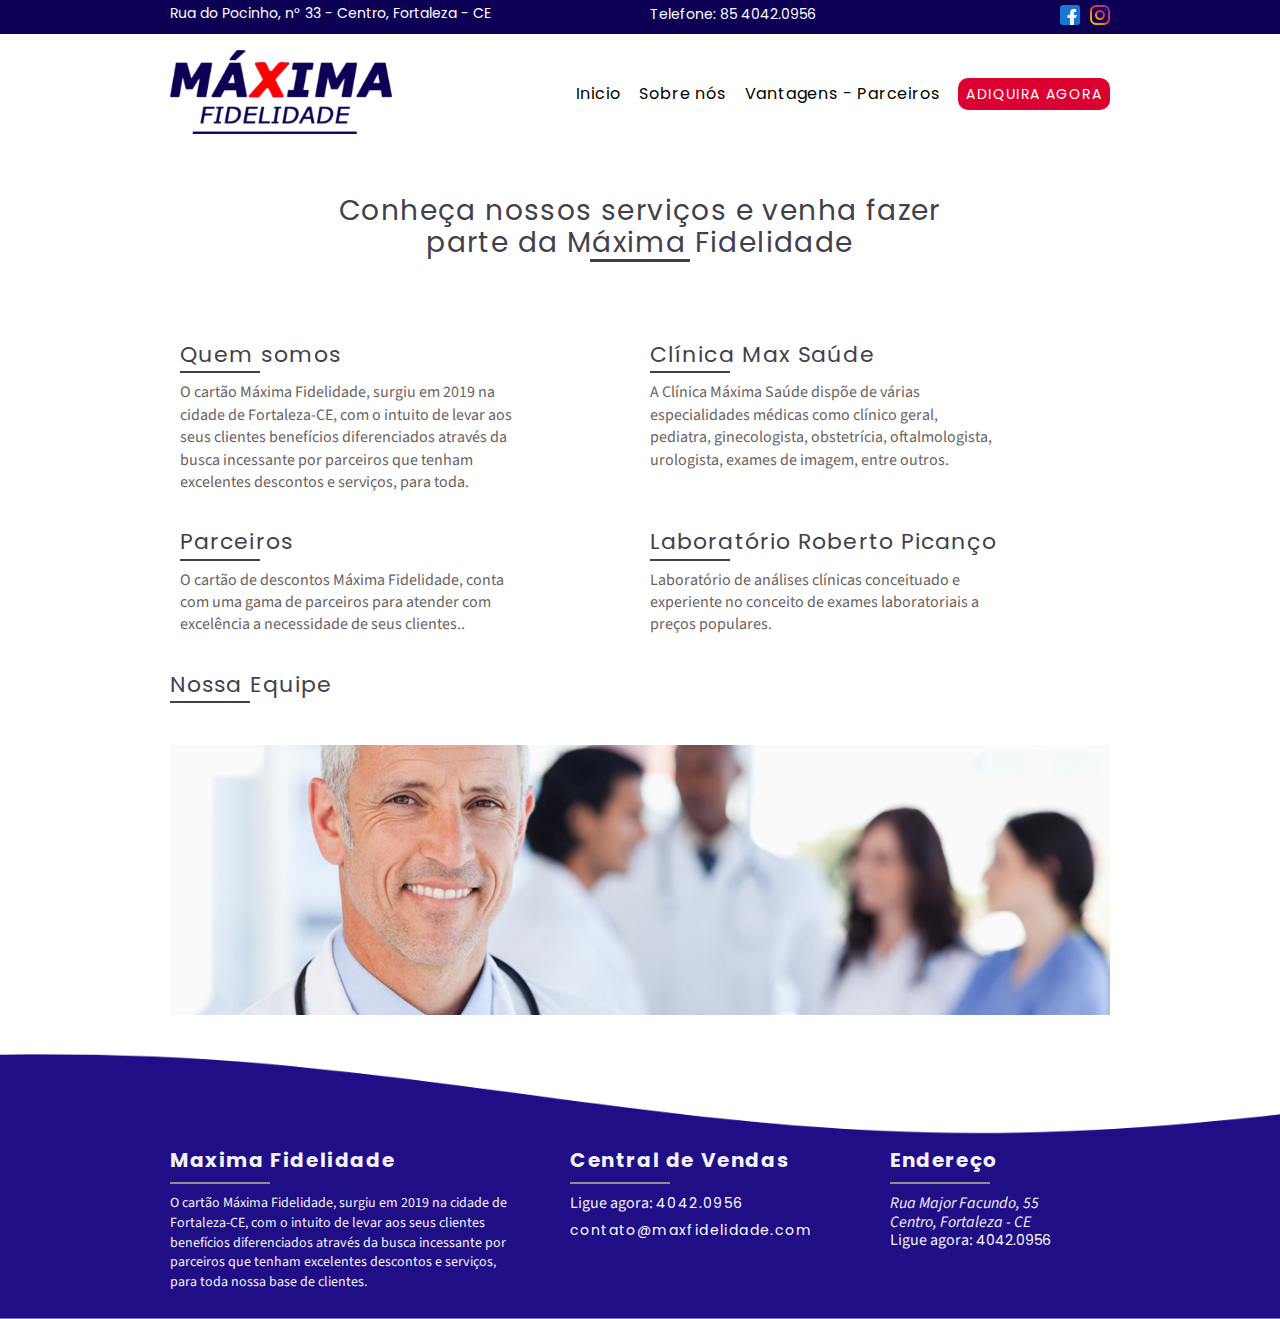
==== sobre.html @ dbd35faf "Updade css" ====
<!DOCTYPE html>
<html lang="pt-br">
<head>
  <meta charset="UTF-8">
  <meta name="viewport" content="width=device-width, initial-scale=1.0">


  <!-- fontes -->
  <link href="https://fonts.googleapis.com/css2?family=Poppins:wght@400;700&display=swap" rel="stylesheet">
  <link href="https://fonts.googleapis.com/css2?family=Poppins:wght@400;700&family=Source+Sans+Pro:wght@400;700&display=swap" rel="stylesheet">

  <link rel="stylesheet" href="css/normalize.css">
  <link rel="stylesheet" href="css/reset.css">
  <link rel="stylesheet" href="css/grid.css">
  <link rel="stylesheet" href="css/style.css">

  <title>Maxima Fidelidade</title>
</head>
<body>
  <!-- Sub header -->
  <section class="sub-header">
    <div class="container">
      <div class="grid-6">
        <p>Rua do Pocinho, n°  33 - Centro, Fortaleza - CE</p>
      </div>
      <div class="grid-3">
        <a href="tel:+558540420956">Telefone: 85 4042.0956</a>
      </div>
      <div class="grid-3">
        <ul class="sub-redes-sociais">
          <li><a href="https://www.instagram.com/cartaomaximafidelidadeoficial/" target="_blank"><img src="img/icones/instagram.png" alt="Instagram"></a></li>
          <li><a href="#"><img src="img/icones/facebook.png" alt="Facebook"></a></li>
        </ul>
      </div>
    </div>
  </section>

  <!-- header -->
  <header class="header container">
    <div class="grid-4">
      <a class="logo" href="index.html"><img src="img/logo.png" alt="Maxima Fidelidade, Clinica pupular"></a>
    </div>
    <nav class="grid-8">
      <ul class="menu">
        <li><a class="cool-link" href="index.html">Inicio</a></li>
        <li><a class="cool-link" href="sobre.html">Sobre nós</a></li>
        <li><a class="cool-link" href="#">Vantagens - Parceiros</a></li>
        <li><a class="btn" href="#">Adiquira Agora</a></li>
      </ul>
    </nav>
  </header>

  <section class="container sobre">

    <h1 class="titulo">Conheça nossos serviços e venha fazer parte da Máxima Fidelidade</h1>
    
    <div class="grid-12">
      <div class="grid-6 sobre-item">
        <h2>Quem somos</h2>
        <p>O cartão Máxima Fidelidade, surgiu em 2019 na cidade de Fortaleza-CE, com o intuito de levar aos seus clientes benefícios diferenciados através da busca incessante por parceiros que tenham excelentes descontos e serviços, para toda.</p>
      </div>
      <div class="grid-6 sobre-item">
        <h2>Clínica Max Saúde</h2>
        <p>A Clínica Máxima Saúde dispõe de várias especialidades médicas como clínico geral, pediatra, ginecologista, obstetrícia, oftalmologista, urologista, exames de imagem, entre outros.</p>
      </div>

    </div>
    <div class="grid-12">
      <div class="grid-6 sobre-item">
        <h2>Parceiros</h2>
        <p>O cartão de descontos Máxima Fidelidade, conta com uma gama de parceiros para atender com excelência a necessidade de seus clientes..</p>
      </div>
      <div class="grid-6 sobre-item">
        <h2>Laboratório Roberto Picanço</h2>
        <p>Laboratório de análises clínicas conceituado e experiente no conceito de exames laboratoriais a preços populares.</p>
      </div>
    </div>

    <div class="grid-12 equipe">
      <h2>Nossa Equipe</h2>
      <img src="img/medicos.jpg" alt="Equipe Medica">
    </div>
  </section>

  <!-- footer -->
  <footer class="footer">
    <div class="container footer-content">
      <div class="grid-5">
        <h3>Maxima Fidelidade</h3>
        <p>O cartão Máxima Fidelidade, surgiu em 2019 na cidade de Fortaleza-CE, com o intuito de levar aos seus clientes benefícios diferenciados através da busca incessante por parceiros que tenham excelentes descontos e serviços, para toda nossa base de clientes.</p>
      </div>
  
      <div class="grid-4 footer-contato">
        <h3>Central de Vendas</h3>
        <ul>
          <li>Ligue agora: <a href="tel:+558540420956">4042.0956</a></li>
          <li><a href="mailto:contato@maxfidelidade.com">contato@maxfidelidade.com</a></li>
        </ul>
      </div>
  
      <div class="grid-3">
        <h3>Endereço</h3>
        <ul>
          <li>
            <address>Rua Major Facundo, 55 <br> Centro, Fortaleza - CE</address>
          </li>
          <li>Ligue agora: <a href="tel:+558540420956">4042.0956</a></li>
        </ul>
      </div>
    </div>
  </footer>
</body>
</html>
---- css/grid.css ----
.container {
	max-width: 960px;
	margin: 0 auto;
}

.container::after, .container::before {
	content: '';
	display: table;
	clear: both;
}

.grid-1, .grid-2, .grid-3, .grid-4, .grid-5, .grid-6, .grid-7, .grid-8, .grid-9, .grid-10, .grid-11, .grid-12 {
	margin-left: 10px;
	margin-right: 10px;
	float: left;
	display: block;
	min-height: 1px;
}

.grid-1 {
	width: calc(8.333% - 20px);
}
.grid-2 {
	width: calc(16.666% - 20px);
}
.grid-3 {
	width: calc(25% - 20px);
}
.grid-4 {
	width: calc(33.333% - 20px);
}
.grid-5 {
	width: calc(41.666% - 20px);
}
.grid-6 {
	width: calc(50% - 20px);
}
.grid-7 {
	width: calc(58.333% - 20px);
}
.grid-8 {
	width: calc(66.666% - 20px);
}
.grid-9 {
	width: calc(75% - 20px);
}
.grid-10 {
	width: calc(83.333% - 20px);
}
.grid-11 {
	width: calc(91.666% - 20px);
}
.grid-12 {
	width: calc(100% - 20px);
}

@media (max-width: 769px) {
	.container {
		max-width: 320px;
	}
	.grid-1, .grid-2, .grid-3, .grid-4, .grid-5, .grid-6, .grid-7, .grid-8, .grid-9, .grid-10, .grid-11, .grid-12 {
		width: 100%;
		margin-left: 0px;
		margin-right: 0px;
		float: none;
	}
}
---- css/style.css ----
/* Estilos gerais */
*,
*:before,
*:after {
  -webkit-box-sizing: border-box;
  -moz-box-sizing: border-box;
  box-sizing: border-box;
}

body {
  font-family: "Source Sans Pro", sans-serif;
}
/*
FONTES
font-family: 'Poppins', sans-serif;
font-family: 'Source Sans Pro', sans-serif;


*/
img {
  max-width: 100%;
}

.btn {
  background-color: #db0030;
  text-transform: uppercase;
  letter-spacing: 0.1em;
  color: #fff;
  border-radius: 10px;
  padding: 8px;
  transition: all 0.1s ease-in;
  display: inline-block;
}
.btn:hover {
  background-color: #9e0022;
}
.titulo {
  font-family: "Poppins", sans-serif;
  font-size: 2.652em;
  letter-spacing: 0.05em;
  font-weight: bold;
  text-align: center;
}
.titulo::after {
  content: "";
  display: block;
  margin: 0 auto;
  height: 3px;
  width: 100px;
  background: #000;
}
.subtitulo {
  font-family: "Poppins", sans-serif;
  font-size: 1.125em;
  font-weight: bold;
  margin: 16px 0;
}
.subtitulo::after {
  content: "";
  display: block;
  margin: 8px auto 0 auto;
  height: 2px;
  width: 80px;
  background: #000;
}
@media (max-width: 769px) {
  .titulo {
    font-size: 1.62em;
  }
}

/* estilos sub header */
.sub-header {
  max-width: 100%;
  padding: 5px 0;
  background-color: #0d0054;
}
.sub-header p,
a {
  color: #fff;
  font-family: "Poppins", sans-serif;
  font-size: 0.875em;
  transition: all 0.1s ease-in;
}
.sub-header a:hover {
  color: #bf0029;
}
.sub-redes-sociais li {
  display: inline-block;
  margin-left: 10px;
  float: right;
}
.sub-redes-sociais img {
  width: 20px;
}
@media (max-width: 769px) {
  .sub-header p {
    font-size: 0.758em;
  }
  .sub-header a,
  .sub-header ul {
    display: none;
  }
}

/* header */
.header {
  padding: 16px 0;
}
.header .logo {
  max-width: 120px;
}
.header .menu {
  margin-top: 28px;
  text-align: right;
}
.header .menu li {
  display: inline-block;
  margin-left: 16px;
  font-family: "Poppins", sans-serif;
}
.cool-link {
  padding: 6px 0;
  color: #000;
  font-size: 1em;
  letter-spacing: 0.05em;
}
.cool-link::after {
  content: "";
  display: block;
  width: 0;
  height: 2px;
  background: #db0030;
  transition: width 0.3s;
}
.cool-link:hover::after {
  width: 100%;
}
@media (max-width: 769px) {
  .header .logo img {
    max-width: 80px;
  }
  .menu {
    /* Adicionar o menu Hambuger */
    display: none;
  }
}

/* intro */
.intro {
  background: url("../img/bg-intro1.jpg") no-repeat center;
  background-size: cover;
  height: 680px;
}
.intro-conteudo {
  float: right;
  margin-top: 15%;
}
.intro h1 {
  font-family: "Poppins", sans-serif;
  font-size: 2em;
  color: #fff;
  line-height: 1.3;
  margin-bottom: 8px;
}
.intro h2 {
  font-family: "Poppins", sans-serif;
  font-size: 2.25em;
  text-transform: uppercase;
  font-weight: bold;
  color: #fff;
  line-height: 1.3;
  letter-spacing: 0.02em;
  margin-bottom: 8px;
  padding-right: 10px;
}
.intro p {
  max-width: 400px;
  color: #fff;
  font-size: 1.375em;
  margin-bottom: 32px;
  line-height: 1.4;
}
@media (max-width: 769px) {
  .intro {
    background: url("../img/bg-into-mobile.jpg") no-repeat;
    height: 500px;
  }
  .intro-conteudo {
    float: none;
    margin-top: 30%;
    text-align: center;
  }
  .intro h1 {
    font-size: 1.375em;
  }
  .intro h2 {
    font-size: 1.625em;
  }
  .intro p {
    font-size: 1.125em;
  }
}

/* beneficios */
.beneficios {
  padding: 60px 10px;
}
.beneficios-item {
  text-align: center;
  padding: 20px;
  margin-top: 36px;
  margin-bottom: 46px;
}
.beneficios-item img {
  width: 70px;
}
.beneficios-item p {
  line-height: 1.4;
}
.beneficios-lista-item {
  color: #444444;
  text-align: center;
  box-shadow: 0 0 30px rgba(214, 215, 216, 0.6);
  padding: 30px 20px;
  border-radius: 20px;
}
.beneficios-lista-item + .beneficios-lista-item {
  margin-top: 30px;
}
.beneficios-img {
  max-width: 500px;
}
.beneficios-img img {
  border-radius: 20px;
}
.beneficios-lista-item img {
  width: 60px;
}
.beneficios-lista-item p {
  font-family: "Poppins", sans-serif;
  color: #aba7b0;
  margin: 26px 10px;
}
.beneficios-lista-item span {
  font-weight: bold;
  font-size: 1.175em;
  color: #000;
}
.beneficios-lista-item ul li {
  font-family: "Poppins", sans-serif;
  color: #aba7b0;
  margin-bottom: 26px;
  color: #aba7b0;
}
.beneficios-lista-item ul li::after {
  content: "";
  display: block;
  height: 3px;
  max-width: 190px;
  background: #eeebf2;
  margin: 18px auto 0 auto;
}
.div-btn {
  text-align: center;
  margin-top: 42px;
}
@media (max-width: 769px) {
  .beneficios-lista-item + .beneficios-lista-item {
    margin-top: 0px;
  }
  .beneficios-lista-item {
    margin: 30px 0;
  }
}

/* preços */
.precos {
  width: 100%;
  background: url(../img/br-precos.png) no-repeat center;
  height: 900px;
  background-size: cover;
  margin-top: 40px;
}
.precos .titulo {
  font-size: 2em;
}
.precos p,
.formulario > p {
  max-width: 600px;
  color: #636166;
  line-height: 1.4;
  text-align: center;
  margin: 16px auto 32px auto;
}
.precos-tabela {
  max-width: 800px;
  margin: 0 auto;
}
.precos-content {
  padding: 120px 0 80px 0;
}
@media (max-width: 769px) {
  .precos .titulo {
    font-size: 1.575em;

    /*
    
    
    Mudar a tabela de preço
    
    
    */
  }
}

/* Formulario */
.formulario {
  padding: 0 10px 60px 10px;
}
.formulario .subtitulo {
  text-align: center;
  font-size: 2em;
}
.formulario-content img {
  width: 60px;
}
.formulario-item {
  color: #444444;
  text-align: center;
  box-shadow: 0 0 30px rgba(214, 215, 216, 0.6);
  padding: 20px 20px;
  border-radius: 20px;
  min-height: 190px;
}
.formulario-item span {
  display: block;
  margin-top: 16px;
  font-family: "Poppins", sans-serif;
  font-size: 1.125em;
}
.formulario-item:first-of-type {
  margin-bottom: 20px;
}
.formulario-item p {
  font-family: "Poppins", sans-serif;
  color: #474747;
  margin: 20px 0 10px 0;
  font-size: 1.125em;
  font-weight: bold;
}
.formulario-item p::after {
  content: "";
  display: block;
  height: 3px;
  max-width: 180px;
  margin: 10px auto;
  background: #eeebf2;
}
.formulario-item a {
  color: #474747;
}
.contato-sociais li {
  margin-top: 5px;
  display: inline-block;
}
.contato-sociais li:nth-child(2) {
  margin: 0 20px;
}
.contato-sociais img {
  width: 20px;
  transition: 100ms ease-in;
}
.contato-sociais img:hover {
  -moz-transform: translate(0px, -5px);
  -webkit-transform: translate(0px, -5px);
  -o-transform: translate(0px, -5px);
  -ms-transform: translate(0px, -5px);
  transform: translate(0px, -5px);
}
.forn input,
textarea {
  font-family: "Source Sans Pro", sans-serif;
  display: block;
  width: 90%;
  margin: 0 auto 20px auto;
  padding: 10px;
  border-radius: 15px;
  border: 1px solid #aba7b0;
  outline: none;
  color: #000;
  font-size: 1.125em;
}
.forn textarea {
  resize: none;
  height: 155px;
}
.forn .btn {
  color: #fff;
}
@media (max-width: 769px) {
  .formulario-item:first-of-type {
    margin-bottom: 0;
  }
  .formulario-item {
    margin: 20px 0;
  }
  .forn input,
  textarea {
    font-size: 0.785em;
  }
}

/* Footer */
.footer {
  padding: 30px 10px;
  background: url(../img/wave@2x.png) no-repeat center;
  background-size: cover;
  height: 300px;
}
.footer-content {
  margin-top: 100px;
  color: rgb(243, 242, 242);
}
.footer-content h3 {
  font-family: "Poppins", sans-serif;
  font-size: 1.25em;
  font-weight: bold;
  letter-spacing: 0.08em;
}
.footer-content h3::after {
  content: "";
  display: block;
  margin: 10px 0;
  height: 2px;
  width: 100px;
  background: rgb(143, 143, 143);
}
.footer-content p {
  padding-right: 40px;
  line-height: 1.4;
  font-size: 0.875em;
}
.footer-contato li {
  margin-bottom: 8px;
}
.footer-contato a {
  letter-spacing: 0.1em;
  transition: all 0.1s ease-in;
}
.footer-contato a:hover {
  color: #bf0029;
}
@media (max-width: 769px) {
  .footer {
    padding: 20px 0;
    background: #0d0054 no-repeat center;
    background-size: cover;
    height: 100%;
  }
  .footer-content h3 {
    font-size: 1em;
  }
  .footer-content {
    margin-top: 0;
  }
  .footer-content div {
    margin-bottom: 30px;
  }
}

/*********

Pagina sobre

**********/
.sobre .titulo {
  font-size: 1.75em;
  max-width: 650px;
  margin: 40px auto 80px auto;
  color: #433f4d;
  font-weight: normal;
}
.sobre .titulo::after {
  background: #433f4d;
}
.sobre-item {
  margin-bottom: 36px;
}
.sobre h2 {
  font-family: "Poppins", sans-serif;
  font-size: 1.375em;
  letter-spacing: 0.05em;
  color: #433f4d;
}
.sobre h2::after {
  content: "";
  display: block;
  height: 2px;
  width: 80px;
  background: #433f4d;
  margin: 4px 0 8px 0;
}
.sobre-item p {
  max-width: 350px;
  line-height: 1.4;
  color: #6a6363;
}
.equipe h2{
  margin-bottom: 42px;
}
@media (max-width: 769px) {
  .sobre .titulo {
    font-size: 1.375em;
    max-width: 650px;
    margin: 40px auto 80px auto;
    color: #433f4d;
    font-weight: normal;
  }
  .sobre h2 {
    font-size: 1.25em;
  }
  .equipe h2{
    margin-bottom: 16px;
  }
}
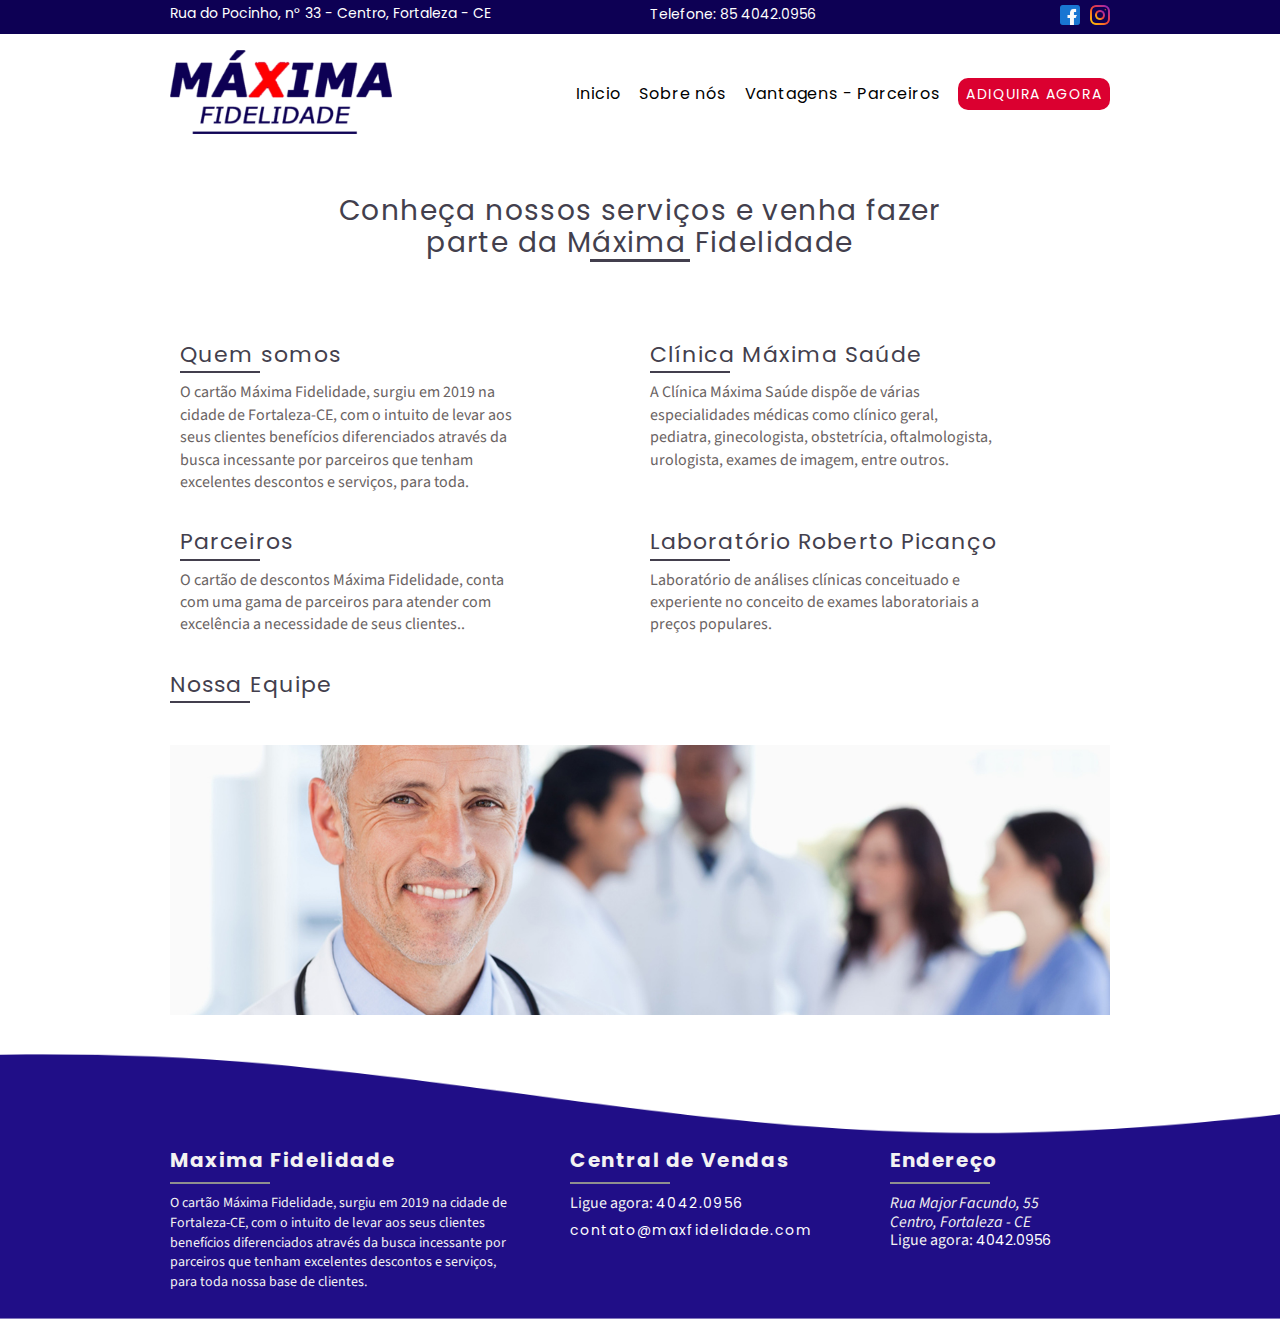
==== commit 00bdfa0b: "Alterações" ====
--- a/sobre.html
+++ b/sobre.html
@@ -60,7 +60,7 @@
         <p>O cartão Máxima Fidelidade, surgiu em 2019 na cidade de Fortaleza-CE, com o intuito de levar aos seus clientes benefícios diferenciados através da busca incessante por parceiros que tenham excelentes descontos e serviços, para toda.</p>
       </div>
       <div class="grid-6 sobre-item">
-        <h2>Clínica Max Saúde</h2>
+        <h2>Clínica Máxima Saúde</h2>
         <p>A Clínica Máxima Saúde dispõe de várias especialidades médicas como clínico geral, pediatra, ginecologista, obstetrícia, oftalmologista, urologista, exames de imagem, entre outros.</p>
       </div>
 
--- a/css/style.css
+++ b/css/style.css
@@ -222,7 +222,7 @@
   color: #444444;
   text-align: center;
   box-shadow: 0 0 30px rgba(214, 215, 216, 0.6);
-  padding: 30px 20px;
+  padding: 20px 20px;
   border-radius: 20px;
 }
 .beneficios-lista-item + .beneficios-lista-item {
@@ -278,7 +278,7 @@
 .precos {
   width: 100%;
   background: url(../img/br-precos.png) no-repeat center;
-  height: 900px;
+  height: 820px;
   background-size: cover;
   margin-top: 40px;
 }
@@ -293,12 +293,21 @@
   text-align: center;
   margin: 16px auto 32px auto;
 }
-.precos-tabela {
-  max-width: 800px;
+.precos-tabela{
+  max-width: 700px;
   margin: 0 auto;
+  padding: 0 20px;
 }
 .precos-content {
   padding: 120px 0 80px 0;
+}
+@media (min-width: 1024px) {
+  .precos-tabela{
+    max-width: 1300px;
+  }
+  .precos {
+    height: 1080px;
+  }
 }
 @media (max-width: 769px) {
   .precos .titulo {
@@ -381,8 +390,7 @@
 .forn input,
 textarea {
   font-family: "Source Sans Pro", sans-serif;
-  display: block;
-  width: 90%;
+
   margin: 0 auto 20px auto;
   padding: 10px;
   border-radius: 15px;
@@ -394,6 +402,20 @@
 .forn textarea {
   resize: none;
   height: 155px;
+  margin-left: 0;
+  margin-right: 0;
+}
+
+.teste input{
+  margin-top: 15px;
+  max-width: 100%;
+}
+.teste label{
+  font-family: 'Poppins', sans-serif;
+  font-size: .875em;
+  margin-left: 2px;
+  color: rgb(36, 158, 58);
+  font-weight: bold;
 }
 .forn .btn {
   color: #fff;
@@ -450,6 +472,10 @@
 }
 .footer-contato a:hover {
   color: #bf0029;
+}
+.footer-endereço li {
+  margin-bottom: 8px;
+
 }
 @media (max-width: 769px) {
   .footer {
@@ -512,10 +538,6 @@
 @media (max-width: 769px) {
   .sobre .titulo {
     font-size: 1.375em;
-    max-width: 650px;
-    margin: 40px auto 80px auto;
-    color: #433f4d;
-    font-weight: normal;
   }
   .sobre h2 {
     font-size: 1.25em;
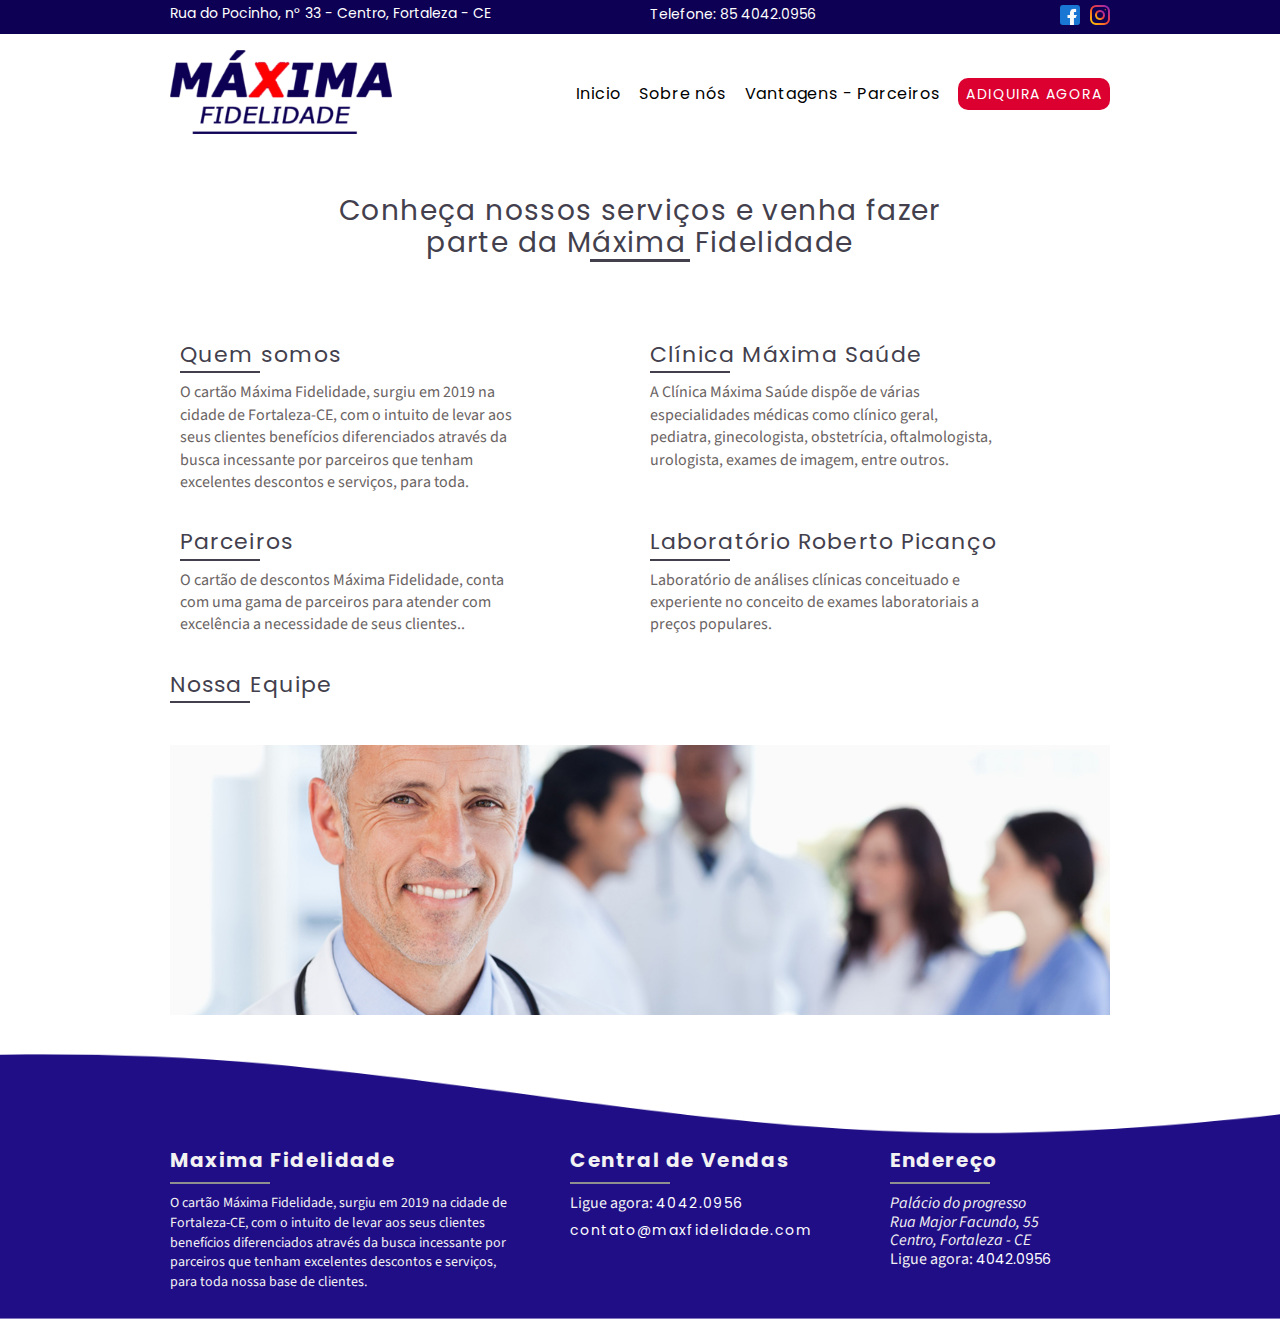
==== commit 171825bc: "Update alterações" ====
--- a/sobre.html
+++ b/sobre.html
@@ -102,6 +102,8 @@
         <h3>Endereço</h3>
         <ul>
           <li>
+            
+            <address>Palácio do progresso</address>
             <address>Rua Major Facundo, 55 <br> Centro, Fortaleza - CE</address>
           </li>
           <li>Ligue agora: <a href="tel:+558540420956">4042.0956</a></li>
--- a/css/style.css
+++ b/css/style.css
@@ -148,9 +148,9 @@
 
 /* intro */
 .intro {
-  background: url("../img/bg-intro1.jpg") no-repeat center;
+  background: url("../img/bg-into2.jpg") no-repeat center;
   background-size: cover;
-  height: 680px;
+  height: 580px;
 }
 .intro-conteudo {
   float: right;
@@ -229,7 +229,8 @@
   margin-top: 30px;
 }
 .beneficios-img {
-  max-width: 500px;
+  margin-top: 12px;
+  max-width: 600px;
 }
 .beneficios-img img {
   border-radius: 20px;
@@ -301,7 +302,7 @@
 .precos-content {
   padding: 120px 0 80px 0;
 }
-@media (min-width: 1024px) {
+@media (min-width: 1025px) {
   .precos-tabela{
     max-width: 1300px;
   }
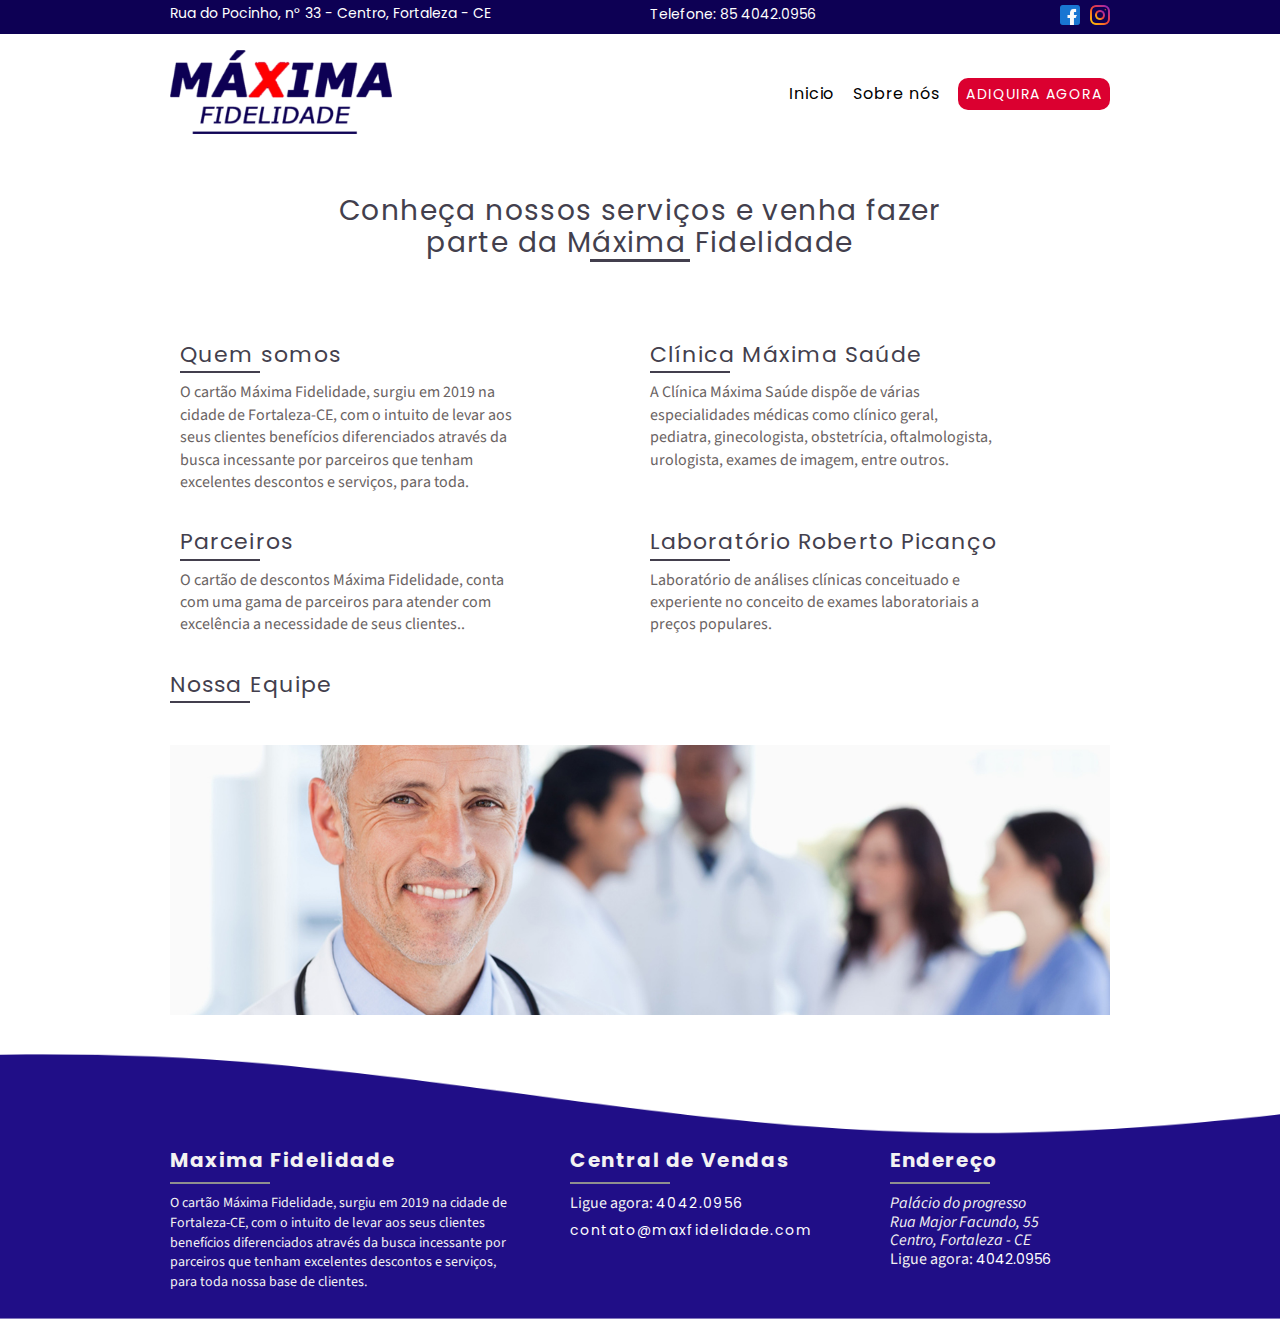
==== commit 509ebe41: "update" ====
--- a/sobre.html
+++ b/sobre.html
@@ -4,6 +4,16 @@
   <meta charset="UTF-8">
   <meta name="viewport" content="width=device-width, initial-scale=1.0">
 
+  <title>Maxima Fidelidade - Clínica Popular | Centro, Fortaleza - Ceará</title>
+  <meta name="description" content="Consultas e exames | Clinico geral, Ginecologista, Pediatra, Nutricionista, eletrocardiograma, Hemograma completo, Ultra-sonografia, Farmácia.">
+
+  <meta property="og:type" content="website"/>
+  <meta property="og:title" content="Maxima Fidelidade - Clínica Popular | Centro, Fortaleza - Ceará"/>
+  <meta property="og:description" content="Consultas e exames | Clinico geral, Ginecologista, Pediatra, Nutricionista, eletrocardiograma, Hemograma completo, Ultra-sonografia, Farmácia"/>
+  <meta property="og:url" content="https://maximafidelidade.com/"/>
+  <meta property="og:image" content="https://maximafidelidade.com/img/og-image.png"/>
+
+  <link rel="shortcut icon" href="favicon.ico">
 
   <!-- fontes -->
   <link href="https://fonts.googleapis.com/css2?family=Poppins:wght@400;700&display=swap" rel="stylesheet">
@@ -29,7 +39,7 @@
       <div class="grid-3">
         <ul class="sub-redes-sociais">
           <li><a href="https://www.instagram.com/cartaomaximafidelidadeoficial/" target="_blank"><img src="img/icones/instagram.png" alt="Instagram"></a></li>
-          <li><a href="#"><img src="img/icones/facebook.png" alt="Facebook"></a></li>
+          <li><a target="_blank" href="https://www.facebook.com/cartaomaximafidelidade/"><img src="img/icones/facebook.png" alt="Facebook"></a></li>
         </ul>
       </div>
     </div>
@@ -44,8 +54,7 @@
       <ul class="menu">
         <li><a class="cool-link" href="index.html">Inicio</a></li>
         <li><a class="cool-link" href="sobre.html">Sobre nós</a></li>
-        <li><a class="cool-link" href="#">Vantagens - Parceiros</a></li>
-        <li><a class="btn" href="#">Adiquira Agora</a></li>
+        <li><a class="btn" href="index.html">Adiquira Agora</a></li>
       </ul>
     </nav>
   </header>
--- a/css/style.css
+++ b/css/style.css
@@ -294,7 +294,7 @@
   text-align: center;
   margin: 16px auto 32px auto;
 }
-.precos-tabela{
+.precos-tabela {
   max-width: 700px;
   margin: 0 auto;
   padding: 0 20px;
@@ -302,13 +302,32 @@
 .precos-content {
   padding: 120px 0 80px 0;
 }
+#enviar {
+  border: none;
+  width: 100px;
+  font-size: 1em;
+  font-weight: bold;
+}
+#form-sucesso {
+  color: #31aa39;
+}
+#form-erro {
+  color: #f64640;
+}
 @media (min-width: 1025px) {
-  .precos-tabela{
+  .precos-tabela {
     max-width: 1300px;
   }
   .precos {
     height: 1080px;
   }
+}
+.nao-aparece {
+  visibility: hidden;
+  height: 0;
+  position: absolute;
+  top: 0;
+  left: 0;
 }
 @media (max-width: 769px) {
   .precos .titulo {
@@ -352,13 +371,14 @@
 .formulario-item:first-of-type {
   margin-bottom: 20px;
 }
-.formulario-item p {
+.formulario-item .desc-p {
   font-family: "Poppins", sans-serif;
   color: #474747;
   margin: 20px 0 10px 0;
   font-size: 1.125em;
   font-weight: bold;
 }
+
 .formulario-item p::after {
   content: "";
   display: block;
@@ -407,19 +427,25 @@
   margin-right: 0;
 }
 
-.teste input{
+.teste input {
   margin-top: 15px;
   max-width: 100%;
 }
-.teste label{
-  font-family: 'Poppins', sans-serif;
-  font-size: .875em;
+.checkapp label {
+  font-family: "Poppins", sans-serif;
+  font-size: 0.875em;
   margin-left: 2px;
   color: rgb(36, 158, 58);
   font-weight: bold;
 }
 .forn .btn {
   color: #fff;
+}
+.forn h4 {
+  font-size: 1.125em;
+  margin-bottom: 10px;
+  font-weight: bold;
+  letter-spacing: 0.05em;
 }
 @media (max-width: 769px) {
   .formulario-item:first-of-type {
@@ -476,7 +502,6 @@
 }
 .footer-endereço li {
   margin-bottom: 8px;
-
 }
 @media (max-width: 769px) {
   .footer {
@@ -533,7 +558,7 @@
   line-height: 1.4;
   color: #6a6363;
 }
-.equipe h2{
+.equipe h2 {
   margin-bottom: 42px;
 }
 @media (max-width: 769px) {
@@ -543,7 +568,37 @@
   .sobre h2 {
     font-size: 1.25em;
   }
-  .equipe h2{
+  .equipe h2 {
     margin-bottom: 16px;
   }
 }
+
+/* Aimações */
+.js [data-anime] {
+  opacity: 0;
+}
+.js .anime {
+  opacity: 1;
+  transform: none;
+  transition: transform 0.8s, opacity 0.8s;
+}
+
+/* 7 CSS personalizado dependendo da animação desejada */
+.js .fadeInDown {
+  transform: translate3d(0, -20px, 0);
+}
+.js .fadeInUp {
+  transform: translate3d(0, 20px, 0);
+}
+.js .fadeInRight {
+  transform: translate3d(20px, 0, 0);
+}
+.js .fadeInLeft {
+  transform: translate3d(-20px, 0, 0);
+}
+
+.js .anime {
+  opacity: 1;
+  transform: none;
+  transition: transform 0.8s, opacity 0.8s;
+}
